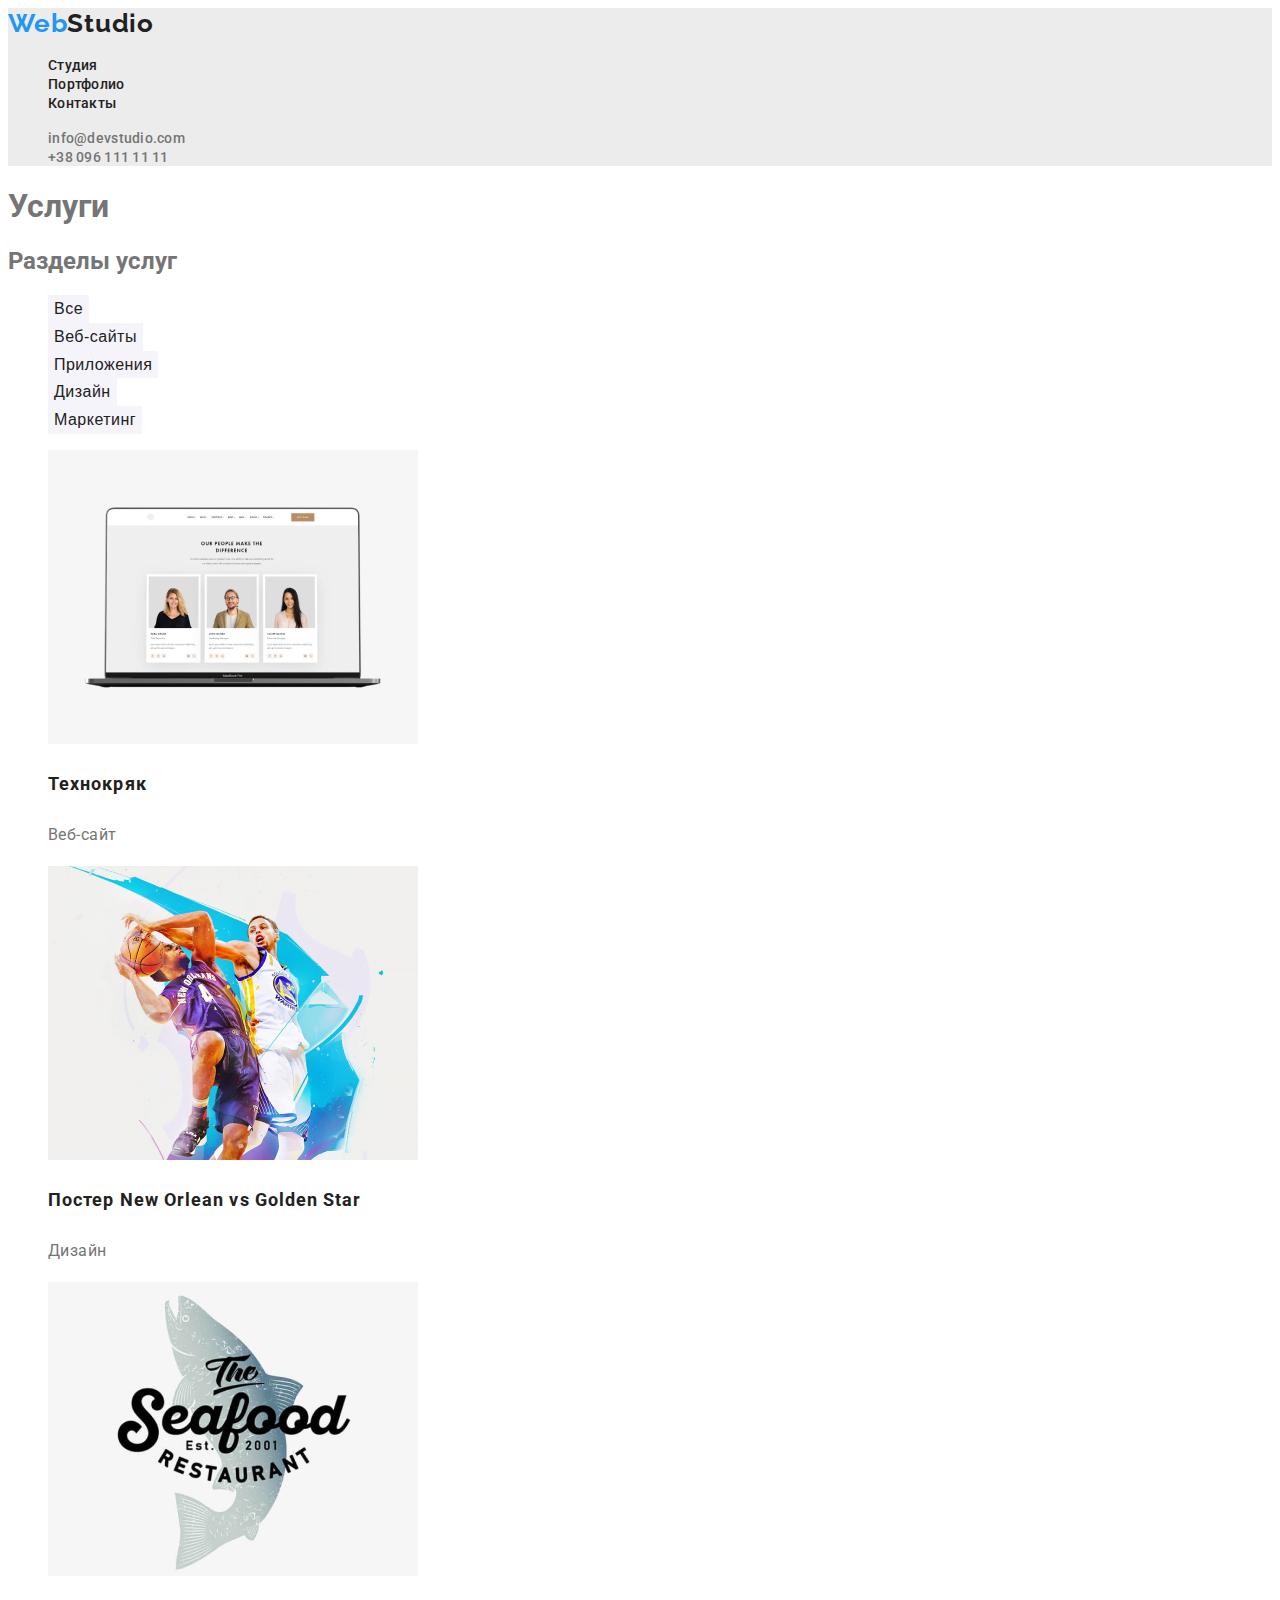
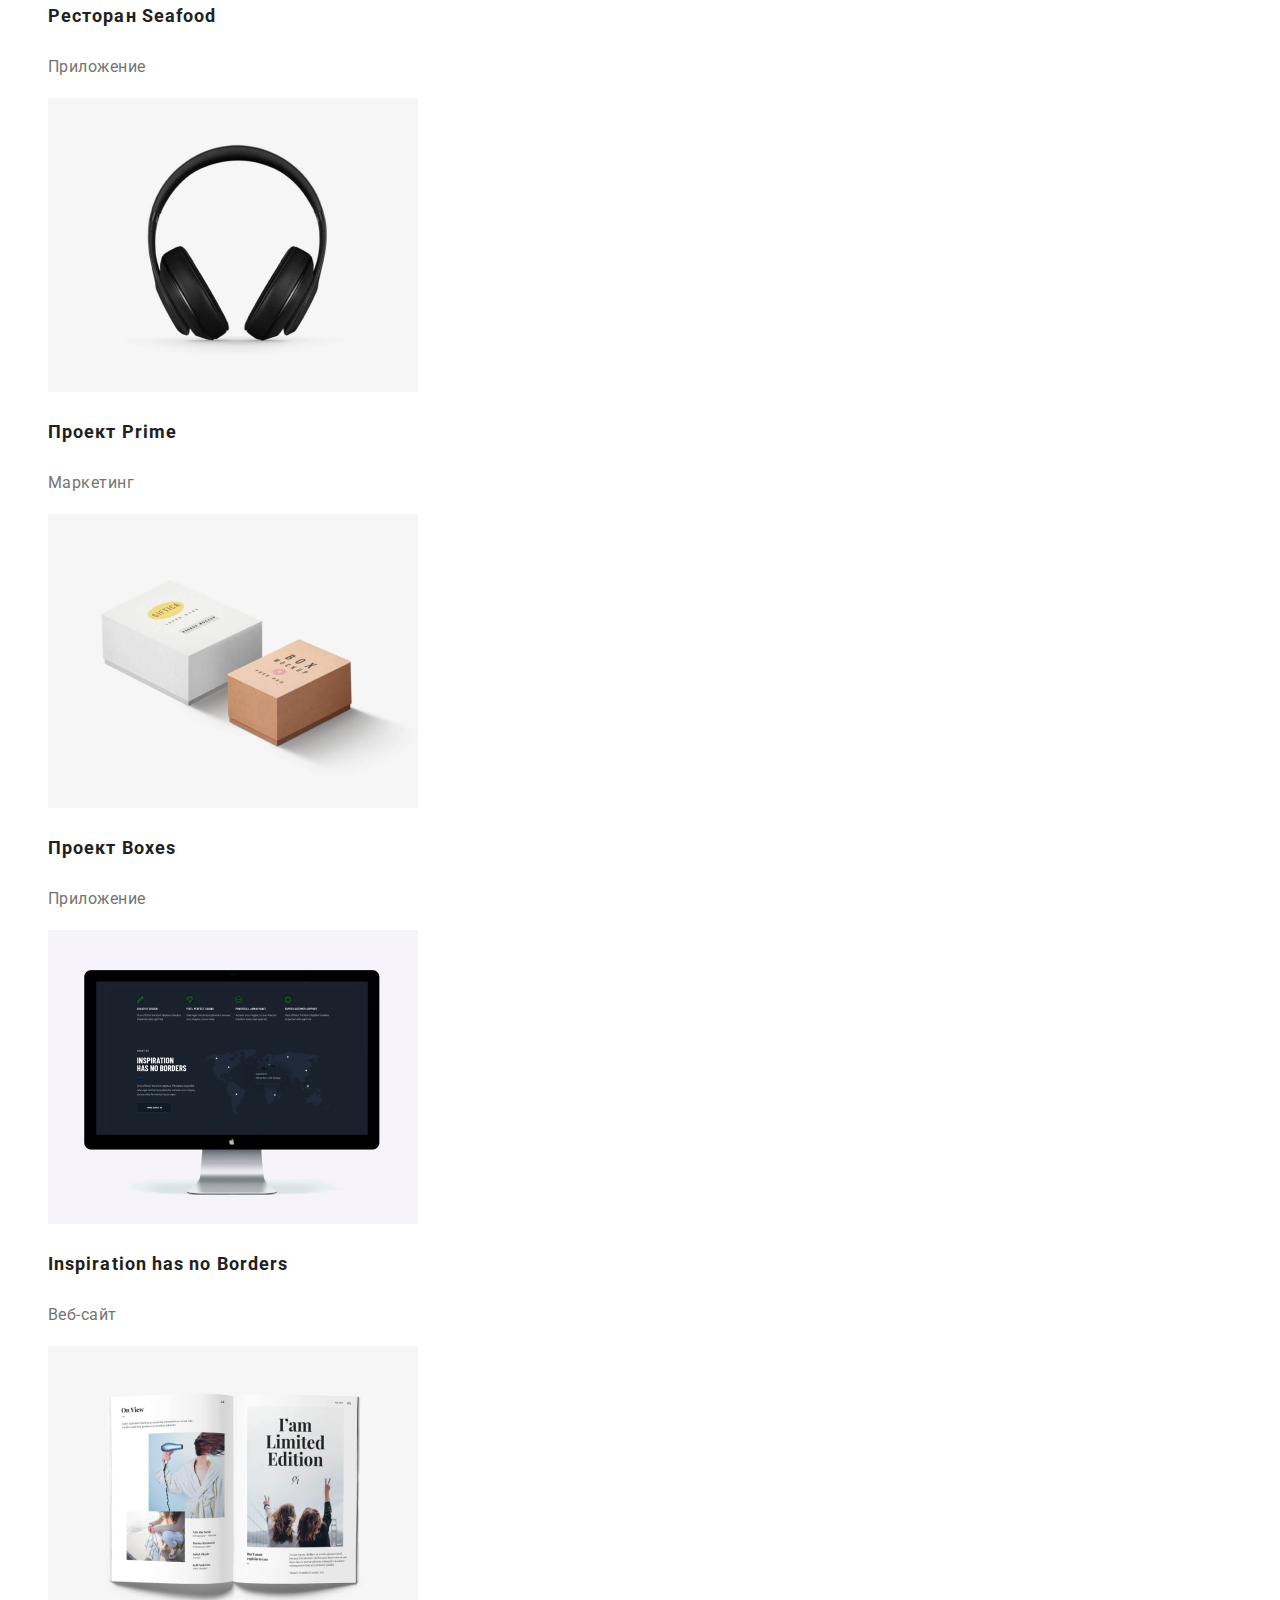
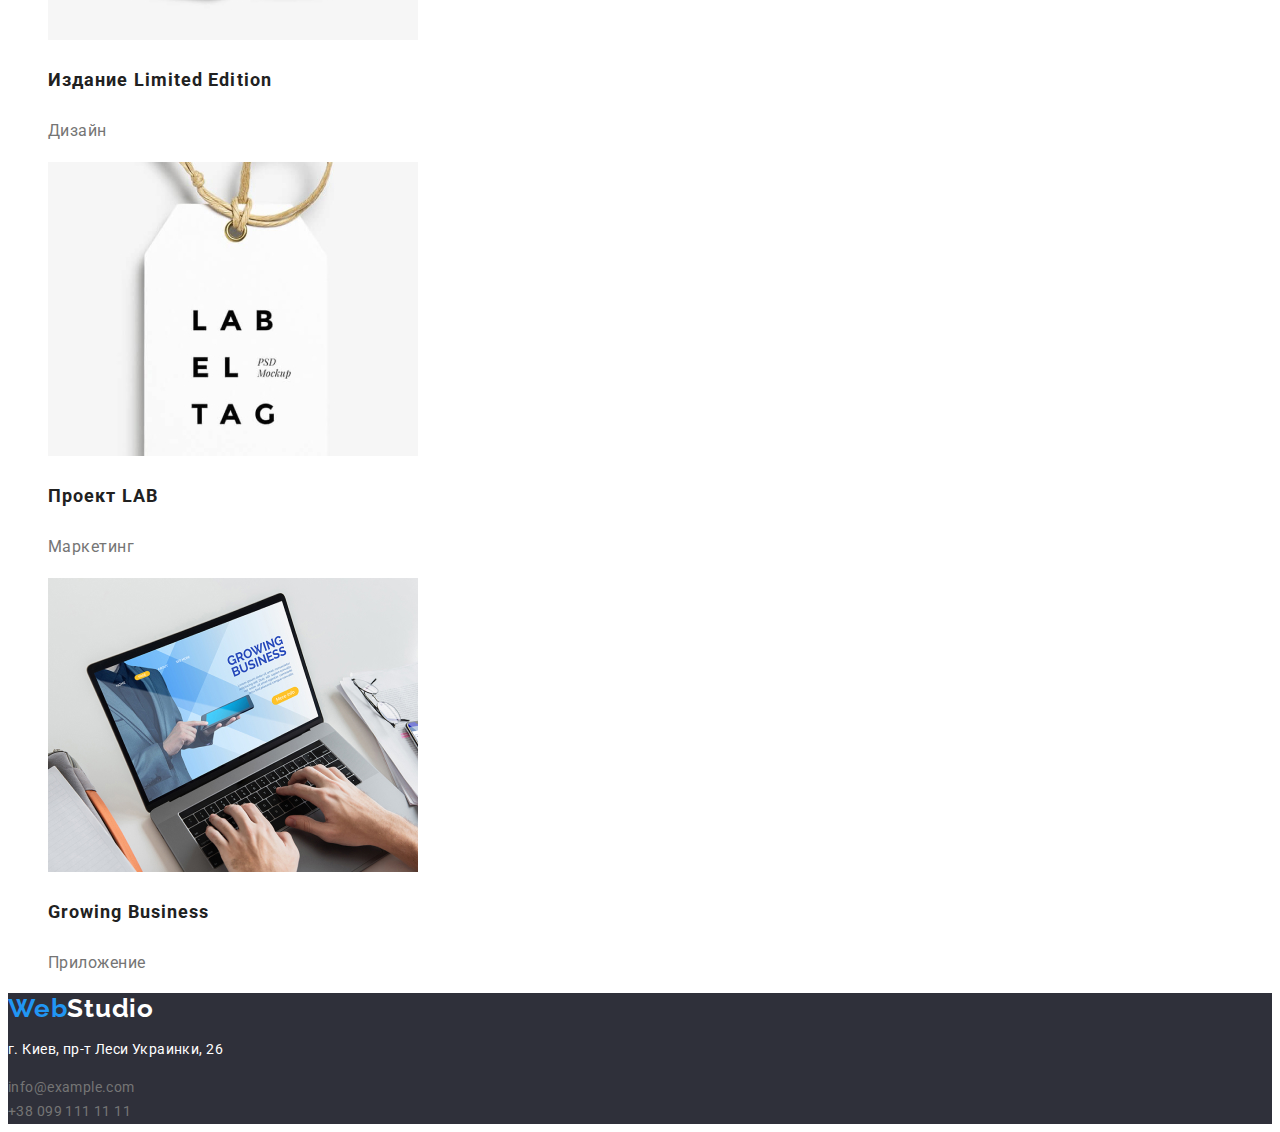
==== portfolio.html @ 1dc69364 "My secondary homework" ====
<!DOCTYPE html>
<html lang="en">
<head>
    <meta charset="UTF-8">
    <meta http-equiv="X-UA-Compatible" content="IE=edge">
    <meta name="viewport" content="width=device-width, initial-scale=1.0">
    <title>Портфолио</title>
    <link rel="preconnect" href="https://fonts.googleapis.com"> 
    <link rel="preconnect" href="https://fonts.gstatic.com" crossorigin> 
    <link href="https://fonts.googleapis.com/css2?family=Raleway:wght@700&family=Roboto:wght@400;500;700;900&display=swap" rel="stylesheet">
    <link rel="stylesheet" href="css/style.css">
</head>
<body>

<!--Header section-->
    <header class="header-section" >
        <nav>
            <a class="logo" href="index.html"> <span class="logo-web">Web</span>Studio</a>
            <ul class="list-none" >
                <li><a class="header-links" href="index.html">Студия</a></li>
                <li><a class="header-links" href="portfolio.html">Портфолио</a></li>
                <li><a class="header-links" href="">Контакты</a></li>
            </ul>
        </nav>
        <ul class="list-none">
            <li><a class="header-contacts" href="">info@devstudio.com</a></li>
            <li><a class="header-contacts" href="">+38 096 111 11 11</a></li>
        </ul>
    </header>

<!--Main section-->

    <main>
        <h1>Услуги</h1>

        <section class="button-link">
            <h2>Разделы услуг</h2>
            <ul class="list-none">
                <li><button class="main-button" type="button">Все</button></li>
                <li><button class="main-button"  type="button">Веб-сайты</button></li>
                <li><button class="main-button" type="button">Приложения</button></li>
                <li><button class="main-button" type="button">Дизайн</button></li>
                <li><button class="main-button" type="button">Маркетинг</button></li>
            </ul>
        </section>

        <section>
            <ul class="list-none">

                <li class="list-section">
                    <img src="./images/img1.jpg" alt="Разработка веб-сайтов" width="370">
                    <h3>Технокряк</h3>
                    <p class="primary-text"> Веб-сайт</p>
                </li>
                <li>
                    <img src="./images/img2.jpg" alt="Дизайн постеров" width="370">
                    <h3>Постер New Orlean vs Golden Star</h3>
                    <p class="primary-text"> Дизайн</p>
                </li>
                <li>
                    <img src="./images/img3.jpg" alt="Разработка приложений" width="370">
                    <h3> Ресторан Seafood</h3>
                    <p class="primary-text"> Приложение</p>
                </li>
                <li>
                    <img src="./images/img4.jpg" alt="Маркетинговые услуги" width="370">
                    <h3>Проект Prime</h3>
                    <p class="primary-text"> Маркетинг</p>
                </li>
                <li>
                    <img src="./images/img5.jpg" alt="Разработка приложений" width="370">
                    <h3>Проект Boxes</h3>
                    <p class="primary-text"> Приложение</p>
                </li>
                <li>
                    <img src="./images/img6.jpg" alt="Разработка веб-сайтов" width="370">
                    <h3>Inspiration has no Borders</h3>
                    <p class="primary-text"> Веб-сайт</p>
                </li>
                <li>
                    <img src="./images/img7.jpg" alt="Дизайн книг" width="370">
                    <h3>Издание Limited Edition</h3>
                    <p class="primary-text"> Дизайн</p>
                </li>
                <li>
                    <img src="./images/img8.jpg" alt="Маркетинговые услуги" width="370">
                    <h3>Проект LAB</h3>
                    <p class="primary-text"> Маркетинг</p>
                </li>
                <li>
                    <img src="./images/img9.jpg" alt="Разработка приложений" width="370">
                    <h3>Growing Business</h3>
                    <p class="primary-text"> Приложение</p>
                </li>
            </ul>
        </section>
    </main>

<!--Footer section-->
   
    <footer class="footer-section">
        <a class="logo-footer" href="index.html"> <span class="logo-web">Web</span>Studio</a>
        <address>
            <p class="footer-address" >г. Киев, пр-т Леси Украинки, 26</p>
            <a class="footer-contacts" href="">info@example.com</a><br>
            <a class="footer-contacts" href="">+38 099 111 11 11</a>
        </address>
    </footer>
   
</body>
</html>
---- css/style.css ----
:root{
    --head-text:#212121;
    --accent-text:#2196F3;
    --primary-text:#757575;
    --footer-text: #FFFFFF;

}

body{
    font-family: 'Raleway', sans-serif;
    font-family: 'Roboto', sans-serif;
    color: var(--primary-text);
}
.list-none{
    list-style: none;
   
}
h3{
color: var(--head-text);
font-weight: 700;
font-size: 18px;
line-height: 2;
letter-spacing: 0.06em;
}
/*Header-section*/

    .header-section{
        background-color: #ECECEC;
        
    }
    .logo{
        color: var(--head-text);
        text-decoration: none;
        font-family: Raleway;
        font-weight: 700;
        font-size: 26px;
        line-height: 1.19;
        letter-spacing: 0.03em;
    }
    .logo:hover{
        color: var(--accent-text)
    }
    .logo:focus{
        color: var(--accent-text);
    }
    .logo-web{
        color: var(--accent-text);
    }
    .logo-web:hover{
        color: var(--accent-text);
    }
    .logo-web:focus{
        color: var(--accent-text);
    }

/*Header-links*/

    .header-links{
        color: var(--head-text);
        text-decoration: none;
        font-weight: 500;
        font-size: 14px;
        line-height: 1.14;
        letter-spacing: 0.02em;
    }
    .header-links:hover{
        color: var(--accent-text);
    }
    .header-links:focus{
        color: var(--accent-text);  
    }

/*Header-contacts*/
    .header-contacts{
        color: var(--primary-text);
        text-decoration: none;
        font-weight: 500;
        font-size: 14px;
        line-height: 1.14;
        letter-spacing: 0.02em;
    }
    .header-contacts:hover{
        color: var(--accent-text);
    }
    .header-contacts:focus{
        color: var(--accent-text);
    }

/*Main section*/

    .main-button{
        background-color: #F5F4FA; 
        color: var(--head-text);
        font-weight: 500;
        font-size: 16px;
        line-height: 1.62;
        text-align: center;
        letter-spacing: 0.03em;
        cursor: pointer;
        border: none;
    }
    .main-button:hover{
        background-color: #2196F3;
        color: var(--footer-text);
    
    }
    .main-button:focus{
        background-color: #2196F3;
        color: var(--footer-text); 
    }
    .list-section{
       background: #FFFFFF;
    }
    .primary-text{
        font-size: 16px;
        line-height: 1.87;
        letter-spacing: 0.03em;
    }
/*Footer-section*/

    .footer-section{
        background-color: #2F303A;
    }   
    .logo-footer{
        color: var(--footer-text);
        text-decoration: none;
        font-family: Raleway;
        font-weight: 700;
        font-size: 26px;
        line-height: 1.19;
        letter-spacing: 0.03em;
    }
    .logo-footer:hover{
        color: var(--accent-text);
    }
    .logo-footer:focus{
        color: var(--accent-text);
    }
    .footer-address{
        color: var(--footer-text);
        text-decoration: none;
        font-style: normal;
        font-size: 14px;
        line-height: 1.71;
        letter-spacing: 0.03em;
    }
    .footer-contacts{
        color: var(--primary-text);
        text-decoration: none;
        font-style: normal;
        font-weight: 400;
        font-size: 14px;
        line-height: 1.71;
        letter-spacing: 0.03em;
    }
    .footer-contacts:hover{
        color: var(--accent-text);
    }
    .footer-contacts:focus{
        color: var(--accent-text);
    }

/*Studio html*/
    .services-section{
        background-color: #2F303A;
        color: var(--footer-text);
    }
    .services-head{
        font-weight: 900;
        font-size: 44px;
        line-height: 1.36;
        text-align: center;
        letter-spacing: 0.06em;
        text-transform: uppercase;
    }
    .services-button{
        background-color: var(--accent-text);
        color: var(--footer-text);
        font-family: Roboto;
        font-weight: 700;
        font-size: 16px;
        line-height: 1.87;
        letter-spacing: 0.06em;
    }
/*Characteristics section*/
    .characteristics-text{
        font-family: Roboto;
        font-weight: 400;
        font-size: 14px;
        line-height: 1.71;
        letter-spacing: 0.03em;
    }
    .characteristics-head{      
        font-size: 14px;
        line-height: 1.14;
        letter-spacing: 0.03em;
        text-transform: uppercase;
    }

/* Catalog section*/
    
    .secondary-head{
        color: var(--head-text);
        font-weight: 700;
        font-size: 36px;
        line-height: 1.16;
        text-align: center;
        letter-spacing: 0.03em;
    }
/*Team section*/
    .team-section{
        background-color: #F5F4FA;
        
    }
    .team-container{
        background-color: white;
    }
    .third-head{
        font-weight: 500;
        font-size: 16px;
        line-height: 1.18;
        text-align: center;
        letter-spacing: 0.03em;
    }
    .team-text{
        font-size: 16px;
        line-height: 1.18;
        text-align: center;
        letter-spacing: 0.03em;
    }
/* Footer section*/
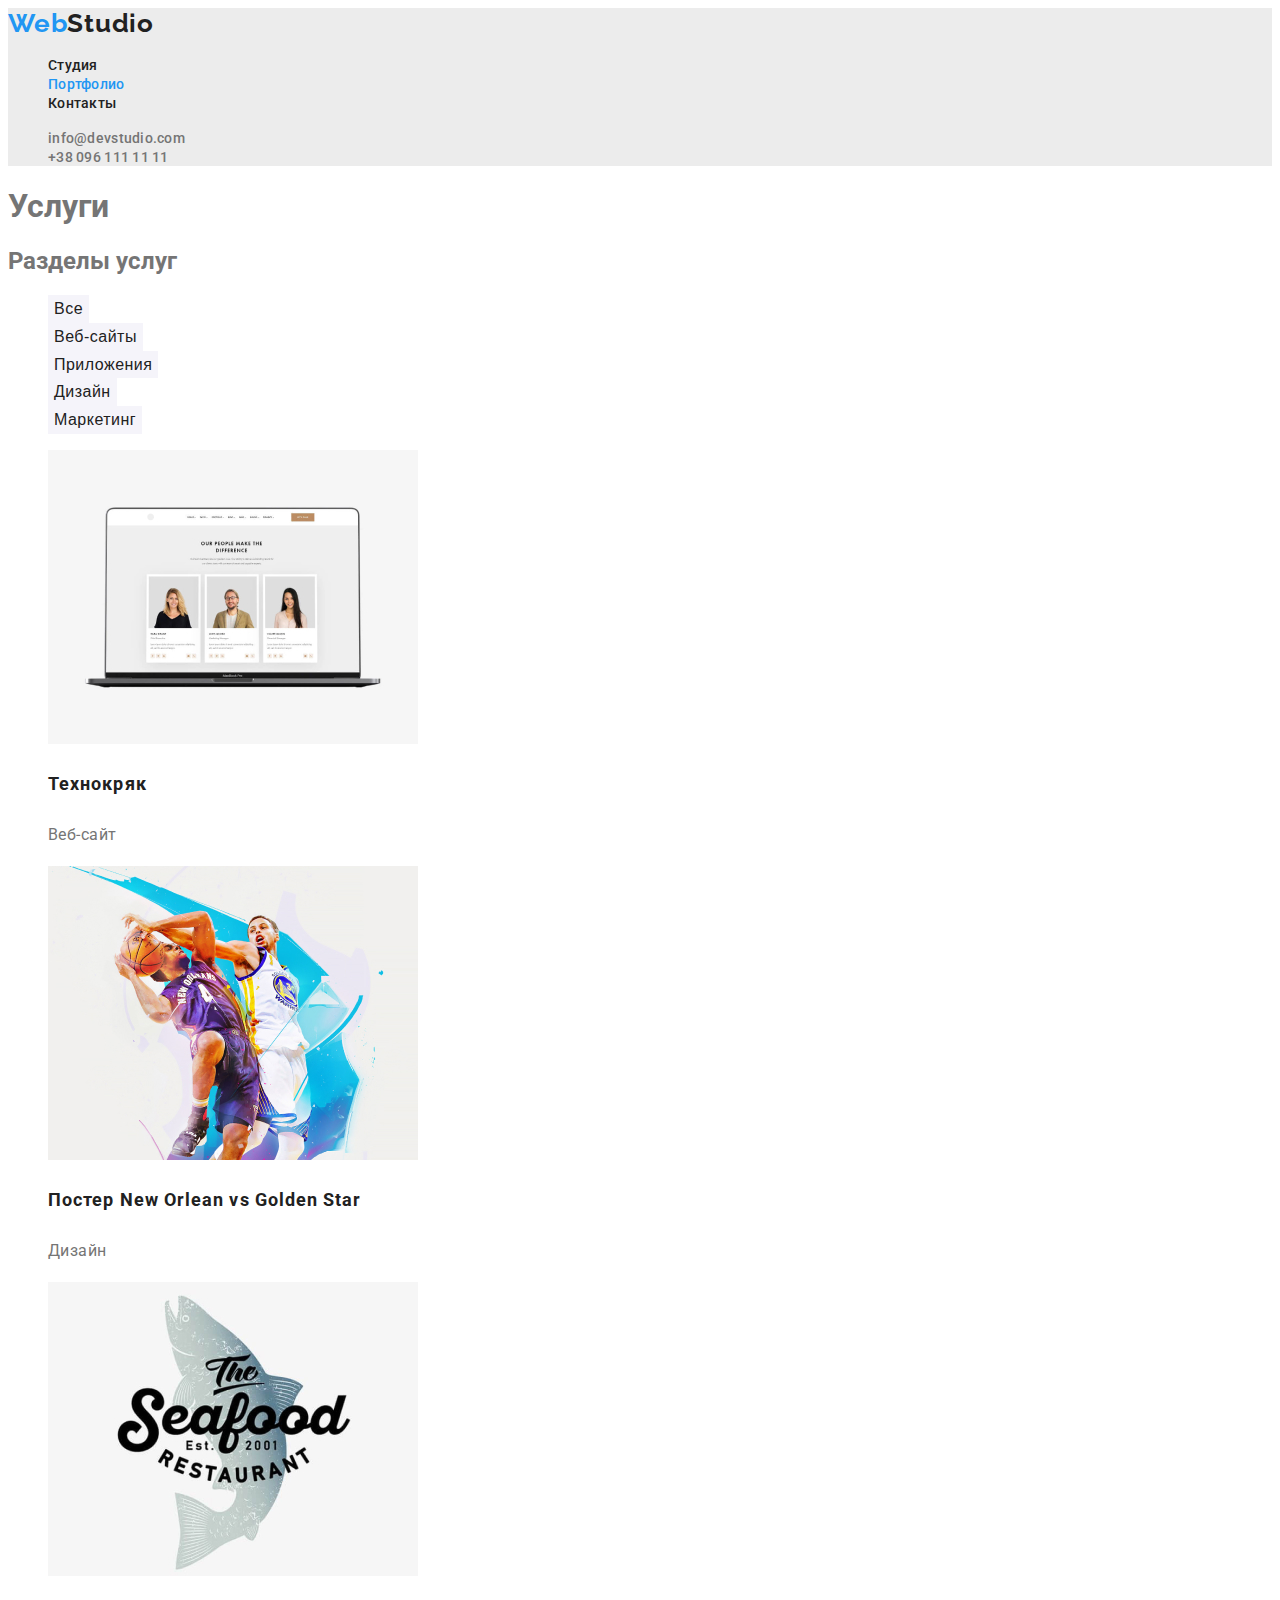
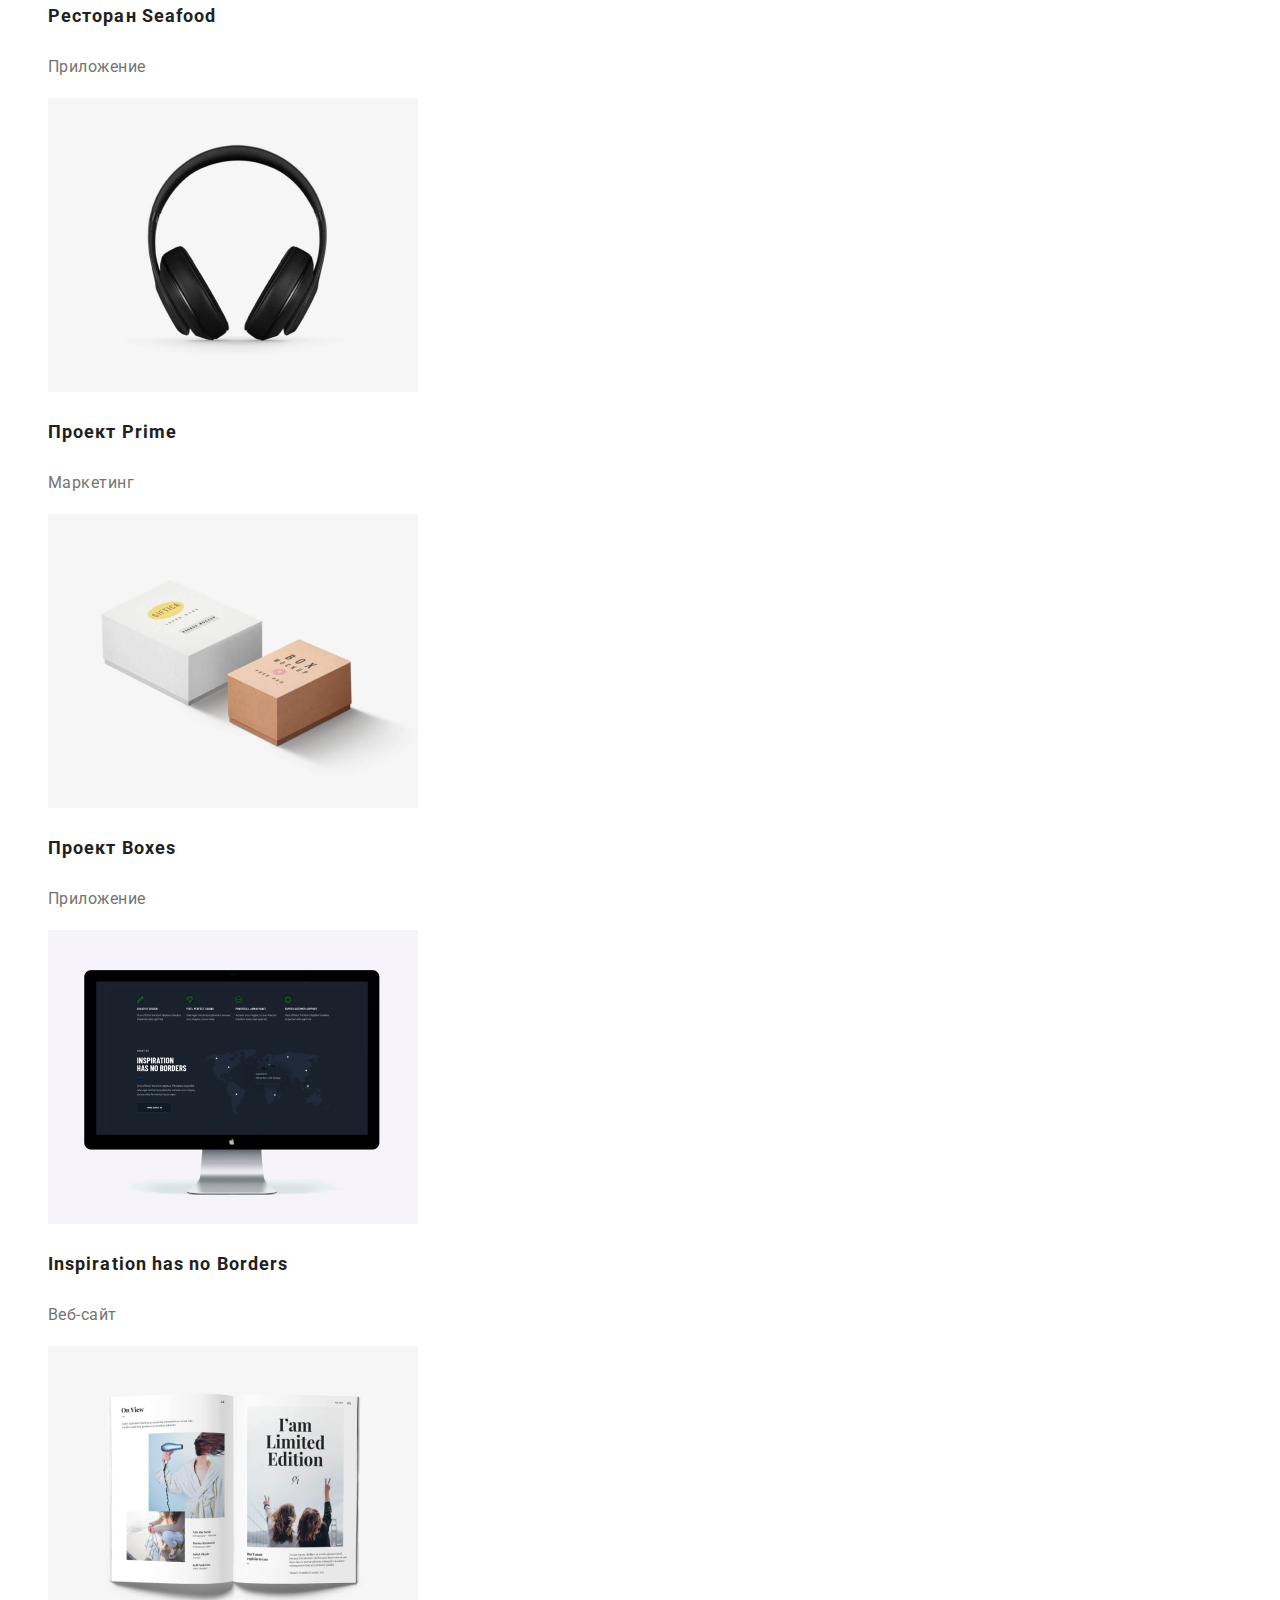
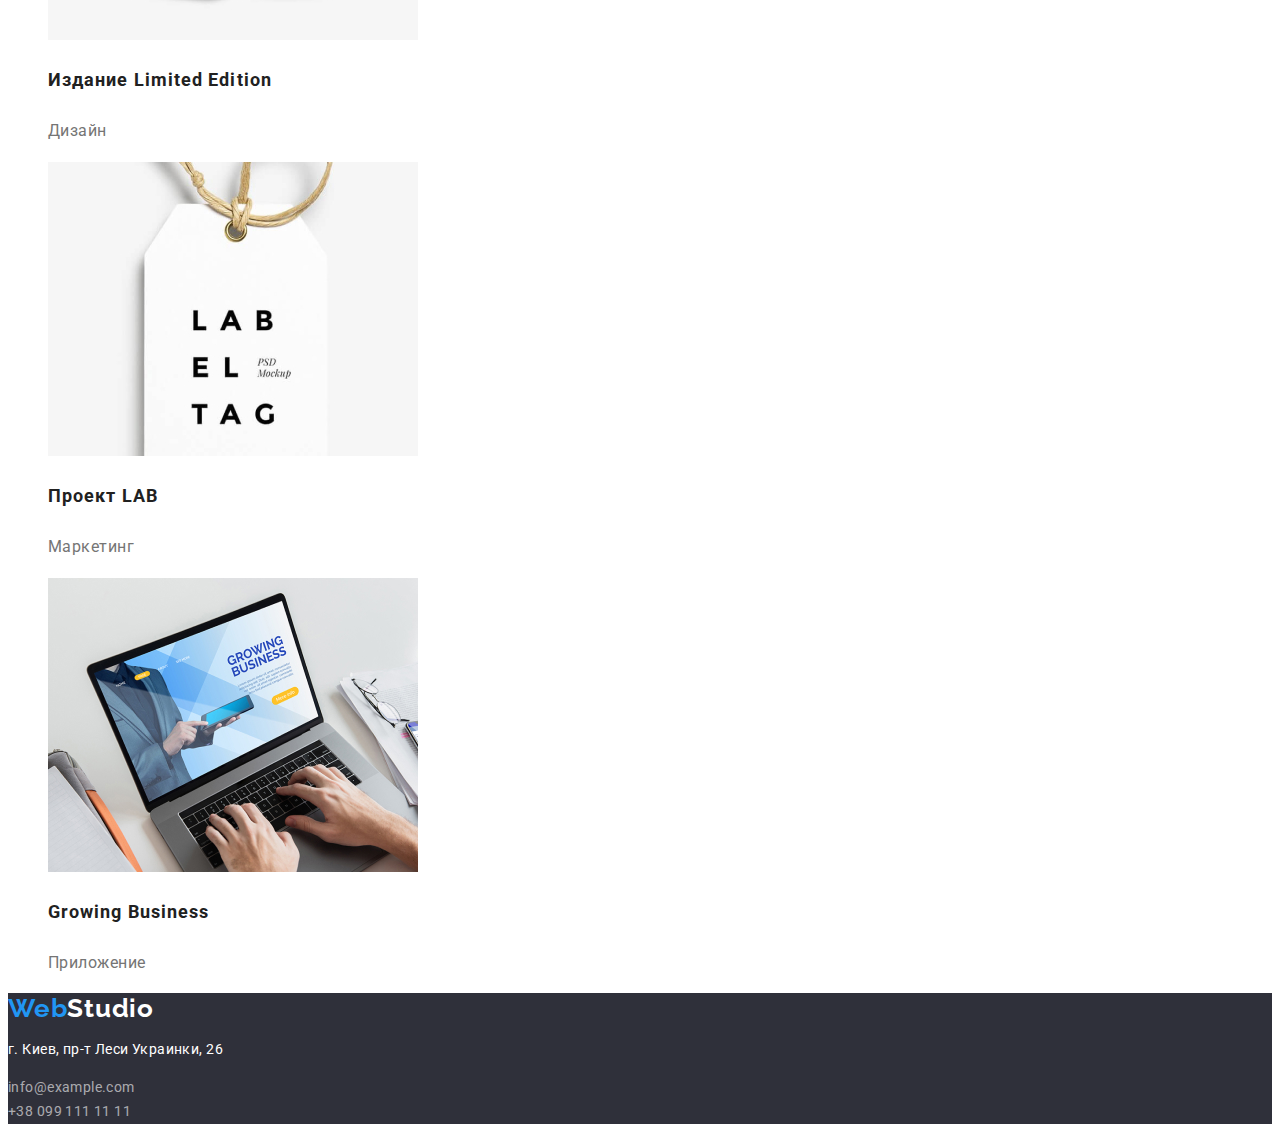
==== commit 8cde8da3: "Исправил ошибки" ====
--- a/portfolio.html
+++ b/portfolio.html
@@ -18,7 +18,7 @@
             <a class="logo" href="index.html"> <span class="logo-web">Web</span>Studio</a>
             <ul class="list-none" >
                 <li><a class="header-links" href="index.html">Студия</a></li>
-                <li><a class="header-links" href="portfolio.html">Портфолио</a></li>
+                <li><a class="home-links current" href="portfolio.html">Портфолио</a></li>
                 <li><a class="header-links" href="">Контакты</a></li>
             </ul>
         </nav>
--- a/css/style.css
+++ b/css/style.css
@@ -3,6 +3,8 @@
     --accent-text:#2196F3;
     --primary-text:#757575;
     --footer-text: #FFFFFF;
+    --tomato-color: #DD5F18;
+    --address-text:color: rgba(255, 255, 255, 0.6);
 
 }
 
@@ -55,6 +57,25 @@
 
 /*Header-links*/
 
+    .home-links{
+        color: var(--head-text);
+        text-decoration: none;
+        font-weight: 500;
+        font-size: 14px;
+        line-height: 1.14;
+        letter-spacing: 0.02em;
+    }
+    .home-links.current{
+        color: var(--accent-text);
+    }
+    .home-links:hover{
+        color: var(--accent-text);
+    }
+    .home-links:focus{
+        color: var(--accent-text);  
+    }
+
+
     .header-links{
         color: var(--head-text);
         text-decoration: none;
@@ -145,7 +166,7 @@
         letter-spacing: 0.03em;
     }
     .footer-contacts{
-        color: var(--primary-text);
+        color: rgba(255, 255, 255, 0.6);
         text-decoration: none;
         font-style: normal;
         font-weight: 400;
